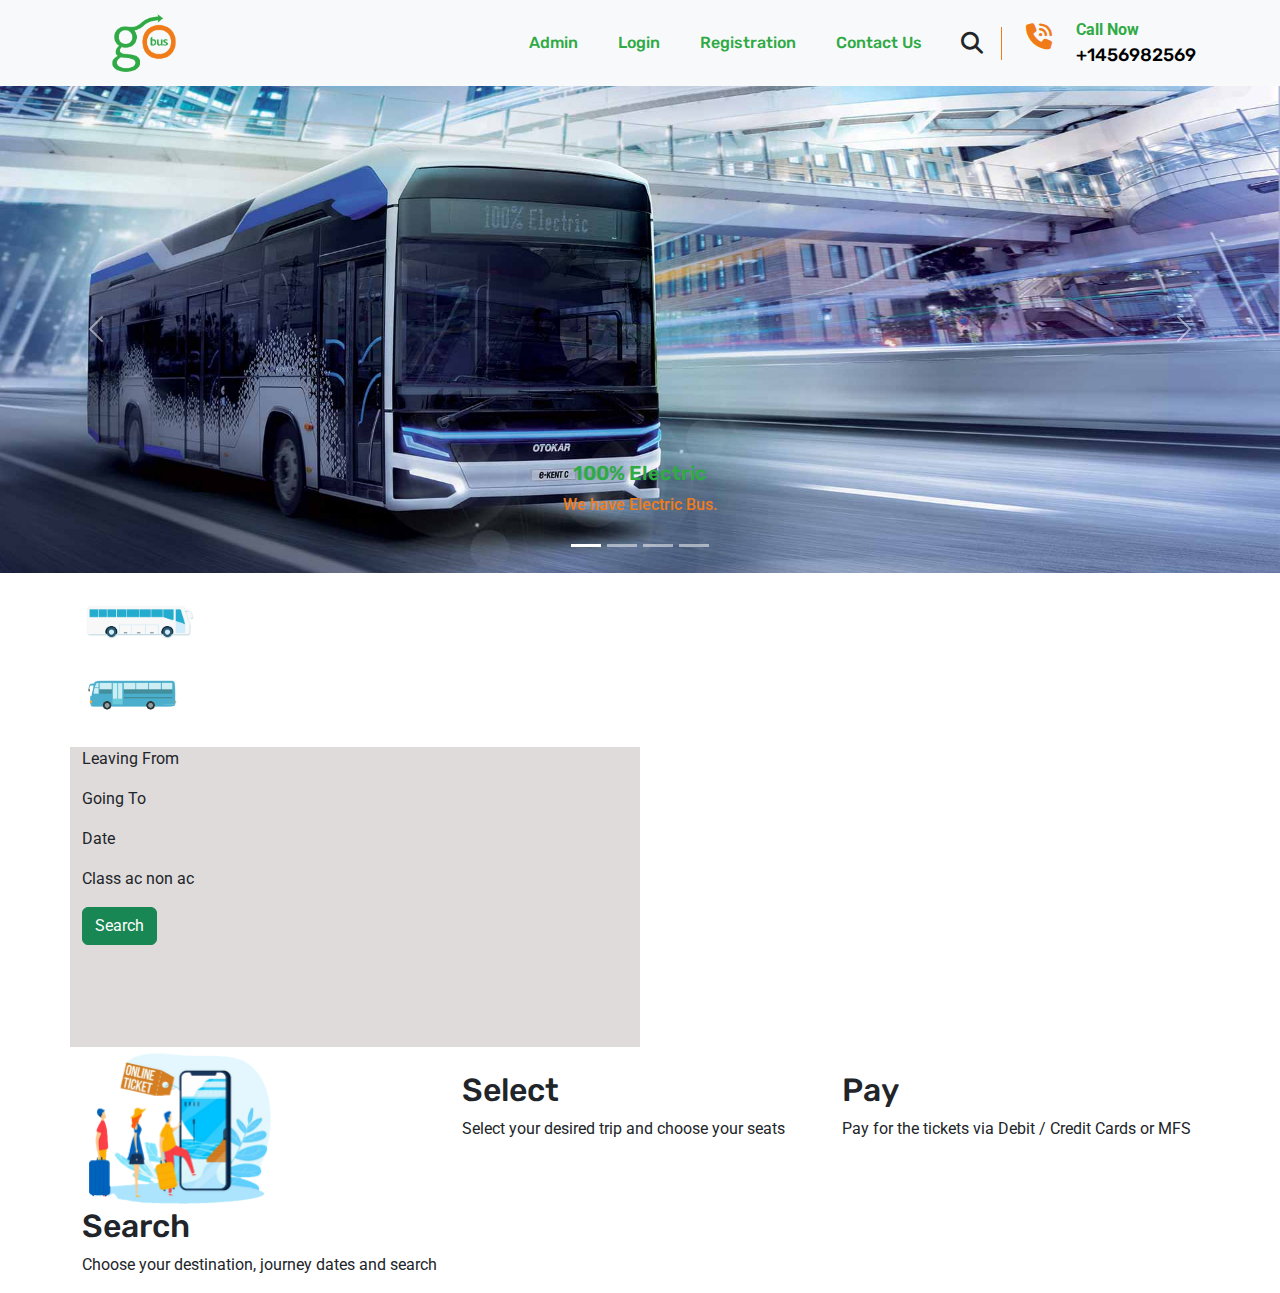
==== index.html @ c451dc59 "added login registration page" ====
<!doctype html>
<html lang="en">

<head>
  <title>GoBusTicket</title>
  <link rel="shortcut icon" href="assets/img/logo/fav.png" type="image/x-icon">
  <!-- Required meta tags -->
  <meta charset="utf-8">
  <meta name="viewport" content="width=device-width, initial-scale=1, shrink-to-fit=no">
  <!-- Fonts -->
  <link rel="preconnect" href="https://fonts.googleapis.com"><link rel="preconnect" href="https://fonts.gstatic.com" crossorigin><link href="https://fonts.googleapis.com/css2?family=Roboto:ital,wght@0,100;0,300;0,400;0,500;0,700;0,900;1,400;1,500;1,700;1,900&family=Rubik:ital,wght@0,300;0,400;0,500;0,600;0,700;0,800;0,900;1,300;1,400;1,500;1,600;1,700;1,800;1,900&display=swap" rel="stylesheet">
  <!-- Cdn -->
  <link rel="stylesheet"href="https://cdnjs.cloudflare.com/ajax/libs/animate.css/4.1.1/animate.min.css"/>
  <link rel="stylesheet" href="https://cdnjs.cloudflare.com/ajax/libs/font-awesome/6.2.1/css/all.min.css">
  <!-- Bootstrap CSS v5.2.1 -->
  <!-- <link href="https://cdn.jsdelivr.net/npm/bootstrap@5.2.1/dist/css/bootstrap.min.css" rel="stylesheet"> -->
    <link rel="stylesheet" href="assets/css/bootstrap.min.css">
    <link rel="stylesheet" href="assets/css/style.css">
</head>

<body>
  <header>
    <!-- place navbar here -->
    <nav class="navbar navbar-expand-sm navbar-light bg-light sticky-top">
          <div class="container">
              <!---------------------------------- logo -------------------------------------->
            <a class="navbar-brand gobuslogo animate__animated animate__backInLeft animate__pulse" href="#">
                <img src="assets/img/logo/gobus.png" alt="">
            </a>
             <!---------------------------- Responsive button -------------------------------->
            <button class="navbar-toggler d-lg-none" type="button" data-bs-toggle="collapse" data-bs-target="#collapsibleNavId" aria-controls="collapsibleNavId"
                aria-expanded="false" aria-label="Toggle navigation">
                <span class="navbar-toggler-icon"></span>
            </button>
                            <!------------------- Menu --------------------->
            <div class="collapse navbar-collapse bg-light" id="collapsibleNavId">

                <ul class="navbar-nav ms-auto our-primary-menu">
                    <li><a href="#">Admin</a></li>
                    <li><a href="login.html">Login</a></li>
                    <li><a href="register.html">Registration</a></li>
                    <li><a href="#">Contact Us</a></li>
                </ul>
                
                <div class="header-info d-flex align-items-center ">
                    <div class="header-search me-3">
                        <span class=""> <i class="fa fa-search animate__animated animate__flash searchicon"> </i></span>
                    </div>
                </div>
                <div class="header-call clearfix">
                    <div class="header-call-icon float-start me-3 h-100">
                        <span> <i class="fas fa-phone-volume animate__animated animate__tada "></i> </span>
                    </div>
                    <div class="header-call-info">
                        <span class="d-block ">Call Now</span>
                        <a class="d-block"href="tel:+1456982569">+1456982569</a>
                    </div>
                </div>
                <div class="header-button"></div>
                
                <!-- <ul class="navbar-nav me-auto mt-2 mt-lg-0">
                    <li class="nav-item">
                        <a class="nav-link active" href="#" aria-current="page">Home <span class="visually-hidden">(current)</span></a>
                    </li>
                    <li class="nav-item">
                        <a class="nav-link" href="#">Link</a>
                    </li>
                    <li class="nav-item dropdown">
                        <a class="nav-link dropdown-toggle" href="#" id="dropdownId" data-bs-toggle="dropdown" aria-haspopup="true" aria-expanded="false">Dropdown</a>
                        <div class="dropdown-menu" aria-labelledby="dropdownId">
                            <a class="dropdown-item" href="#">Action 1</a>
                            <a class="dropdown-item" href="#">Action 2</a>
                        </div>
                    </li>
                </ul> -->
                <!-- <form class="d-flex my-2 my-lg-0">
                    <input class="form-control me-sm-2" type="text" placeholder="Search">
                    <button class="btn btn-outline-success my-2 my-sm-0" type="submit">Search</button>
                </form> -->

            </div>

      </div>
    </nav>
    
    <!------------------------------------------------------------------------------------------->
  </header>
  <!---------------------------                                   ------------------------------>
  <!---------------------------                                   ------------------------------->
  <!------------------------------------------------------------------------------------------->
  <main class="mb-4">
    <div id="carouselExampleCaptions" class="carousel slide bus-carosel" data-bs-ride="false">
        <div class="carousel-indicators">
          <button type="button" data-bs-target="#carouselExampleCaptions" data-bs-slide-to="0" class="active" aria-current="true" aria-label="Slide 1"></button>
          <button type="button" data-bs-target="#carouselExampleCaptions" data-bs-slide-to="1" aria-label="Slide 2"></button>
          <button type="button" data-bs-target="#carouselExampleCaptions" data-bs-slide-to="2" aria-label="Slide 3"></button>
          <button type="button" data-bs-target="#carouselExampleCaptions" data-bs-slide-to="3" aria-label="Slide 4"></button>
        </div>

        <div class="carousel-inner ">
          <div class="carousel-item active ">
            <img src="assets/img/Bus/bus4.jpg" class="d-block w-100" alt="...">
            <div class="carousel-caption d-none d-md-block">
              <h5 class="g ">100% Electric</h5>
              <p class="o ">We have Electric Bus.</p>
            </div>
          </div>

          <div class="carousel-item">
            <img src="assets/img/Bus/bus001.jpg" class="d-block w-100" alt="...">
            <div class="carousel-caption d-none d-md-block">
              <h5 class="searchicon">Top Class</h5>
              <p class="searchicon">Best In The City.</p>
            </div>

          </div>

          <div class="carousel-item">
            <img src="assets/img/Bus/bus1.jpg" class="d-block w-100" alt="...">
            <div class="carousel-caption d-none d-md-block">
              <h5 class="searchicon">Ac Bus</h5>
              <p class="searchicon">Great For Summer.</p>
            </div>

          </div>
          <div class="carousel-item">
            <img src="assets/img/Bus/bus3.jpg" class="d-block w-100" alt="...">
            <div class="carousel-caption d-none d-md-block">
              <h5 class="searchicon">Super Fast</h5>
              <p class="searchicon">For Fast Travel.</p>
            </div>

          </div>

        </div>
        <button class="carousel-control-prev" type="button" data-bs-target="#carouselExampleCaptions" data-bs-slide="prev">
          <span class="carousel-control-prev-icon" aria-hidden="true"></span>
          <span class="visually-hidden">Previous</span>
        </button>
        <button class="carousel-control-next" type="button" data-bs-target="#carouselExampleCaptions" data-bs-slide="next">
          <span class="carousel-control-next-icon" aria-hidden="true"></span>
          <span class="visually-hidden">Next</span>
        </button>
      </div>
  </main>

<!---------------------------------        Animjation        ------------------------------------------>
<!---------------------------------        Animjation        ------------------------------------------>
<!---------------------------------        Animjation        ------------------------------------------>
<div class="container">
    <div class="row">
        <div class="png-bus-right">
            <img src="assets/img/animation_bus/bus.png" alt="">
         </div>
        <div class="png-bus-left">
            <img src="assets/img/animation_bus/bus1.png" alt="">
        </div>
    </div>
</div>
<!------------------------------------     jarney search                 ----------------------------->
<!------------------------------------     jarney search                 ----------------------------->
<article>
    <div class="container">
        <div class="row">
            <div class="col-lg-6 ticket-start-end">
                <p>Leaving From</p>
                <p>Going To</p>
                <p>Date</p>
                <p>Class ac non ac</p>
                <button class="btn btn-success">Search</button>
            </div>
            <div class="col-lg-6 Weather"></div>
        </div>
    </div>
</article>
<!------------------------------------       search and payment               ----------------------------->
<!------------------------------------       search and payment               ----------------------------->
<article>
    <div class="container">
        <div class="row">
            <div class="col-lg-4 select-ticket-plan">
                <img src="assets\img\3col_section\33.png" alt="">
                <h2>Search</h2>
                <p>Choose your destination, journey dates and search</p>
            </div>
            
            <div class="col-lg-4">
                <img src="https://d19qjkjk65tfln.cloudfront.net/v2/assets/img/home/select.svg" alt="">
                <h2>Select</h2>
                <p>Select your desired trip and choose your seats
                </p>
            </div>
            
            <div class="col-lg-4">
                <img src="https://d19qjkjk65tfln.cloudfront.net/v2/assets/img/home/pay.svg" alt="">
                <h2>Pay</h2>
                <p>Pay for the tickets via Debit / Credit Cards or MFS</p>
            </div>
            
        </div>
    </div>
</article>

  <footer>
    <!-- place footer here -->
  </footer>




  <!-- Bootstrap JavaScript Libraries -->
  <script src="https://cdn.jsdelivr.net/npm/@popperjs/core@2.11.6/dist/umd/popper.min.js">
  </script>

  <!-- <script src="https://cdn.jsdelivr.net/npm/bootstrap@5.2.1/dist/js/bootstrap.min.js">
  </script> -->
  <script src="assets/js/bootstrap.bundle.min.js"></script>
</body>

</html>
---- assets/css/style.css ----
body,p,span{
    font-family: 'Roboto', sans-serif;

}
h1,h2,h3,h4,h5,h6,a{
    font-family: 'Rubik', sans-serif;
}
.g{
    color: #2FAA45;
    font-weight: 600;
}
.o{
    color: #F07C19 !important;
    font-weight: 500;
}
/* Header Logo Size  */
.gobuslogo img{
    height: 60px;
    /* height: 60px; */
    width: auto;
}
.animate__pulse {
  display: inline-block;
  margin: 0 0.5rem;

  animation: swing infinite; /* referring directly to the animation's @keyframe declaration */
  animation-duration: 5.3s; /* don't forget to set a duration! */
}
.searchicon{
    animation: colorchange 20s infinite;
}
@keyframes colorchange {
    0% {
      color: #2FAA45;
    }
    25% {
      color: #F07C19;
    }
    50% {
      color: #2FAA45;
    }
    75% {
      color: #F07C19;
    }
    100% {
      color: #2FAA45;
    }
  }

/* begin css */

/* Menu */
ul.our-primary-menu {}
ul.our-primary-menu li{}
ul.our-primary-menu li a{
    text-decoration: none;
    display: inline-block;
    padding: 10px 20px;
    color: #2FAA45;
    /* color: #F07C19; */
    font-weight: 500;
}
ul.our-primary-menu li a:hover{
    color: #F07C19;
    transition: .3s;
}

.header-info{}
.header-search{
    font-size: 22px;
    text-align: center;
    width: 60px;
    border-right: 1px solid #F07C19;
}
.header-call{
    width: 180px;
}
.header-call-icon{
    font-size: 26px;
    color: #F07C19;
}
.header-call-icon:hover{
    color: #2FAA45;
    transition: .3s;
}
.header-call-info{
    color: #2FAA45;
    font-weight: 700;
}
.header-call-info a{
    color: black;
    font-weight: 500;
    text-decoration: none;
    font-size: 18px;
}
/* _______________________________ */
.animate__tada {
    display: inline-block;
    margin: 0 0.5rem;
  
    animation: tada infinite; /* referring directly to the animation's @keyframe declaration */
    animation-duration: 1.3s; /* don't forget to set a duration! */
  }

  /* -------------------------------------               bus Carosel slider                               --------------------------------------------- */
  /* -------------------------------------               bus Carosel slider                               --------------------------------------------- */

  
  /* -------------------------------------                 animation too                             --------------------------------------------- */
  /* -------------------------------------                  bus animation                           --------------------------------------------- */
.png-bus-right img{
    height: 50px;
  }
.png-bus-left img{
    height: 100px;
  }
  .bus-carosel img{
    /* height: 90vh; */
    /* height: 545px; */
  }

  /* -----------------------------------------                         ------------------------------------- */
  /* -----------------------------------------     ticket from - too      ------------------------------------- */
  /* -----------------------------------------                         ------------------------------------- */
  .ticket-start-end{
    background: rgb(223, 219, 219);
    height: 300px;
  }
  .select-ticket-plan img{
    height: 160px;
  }
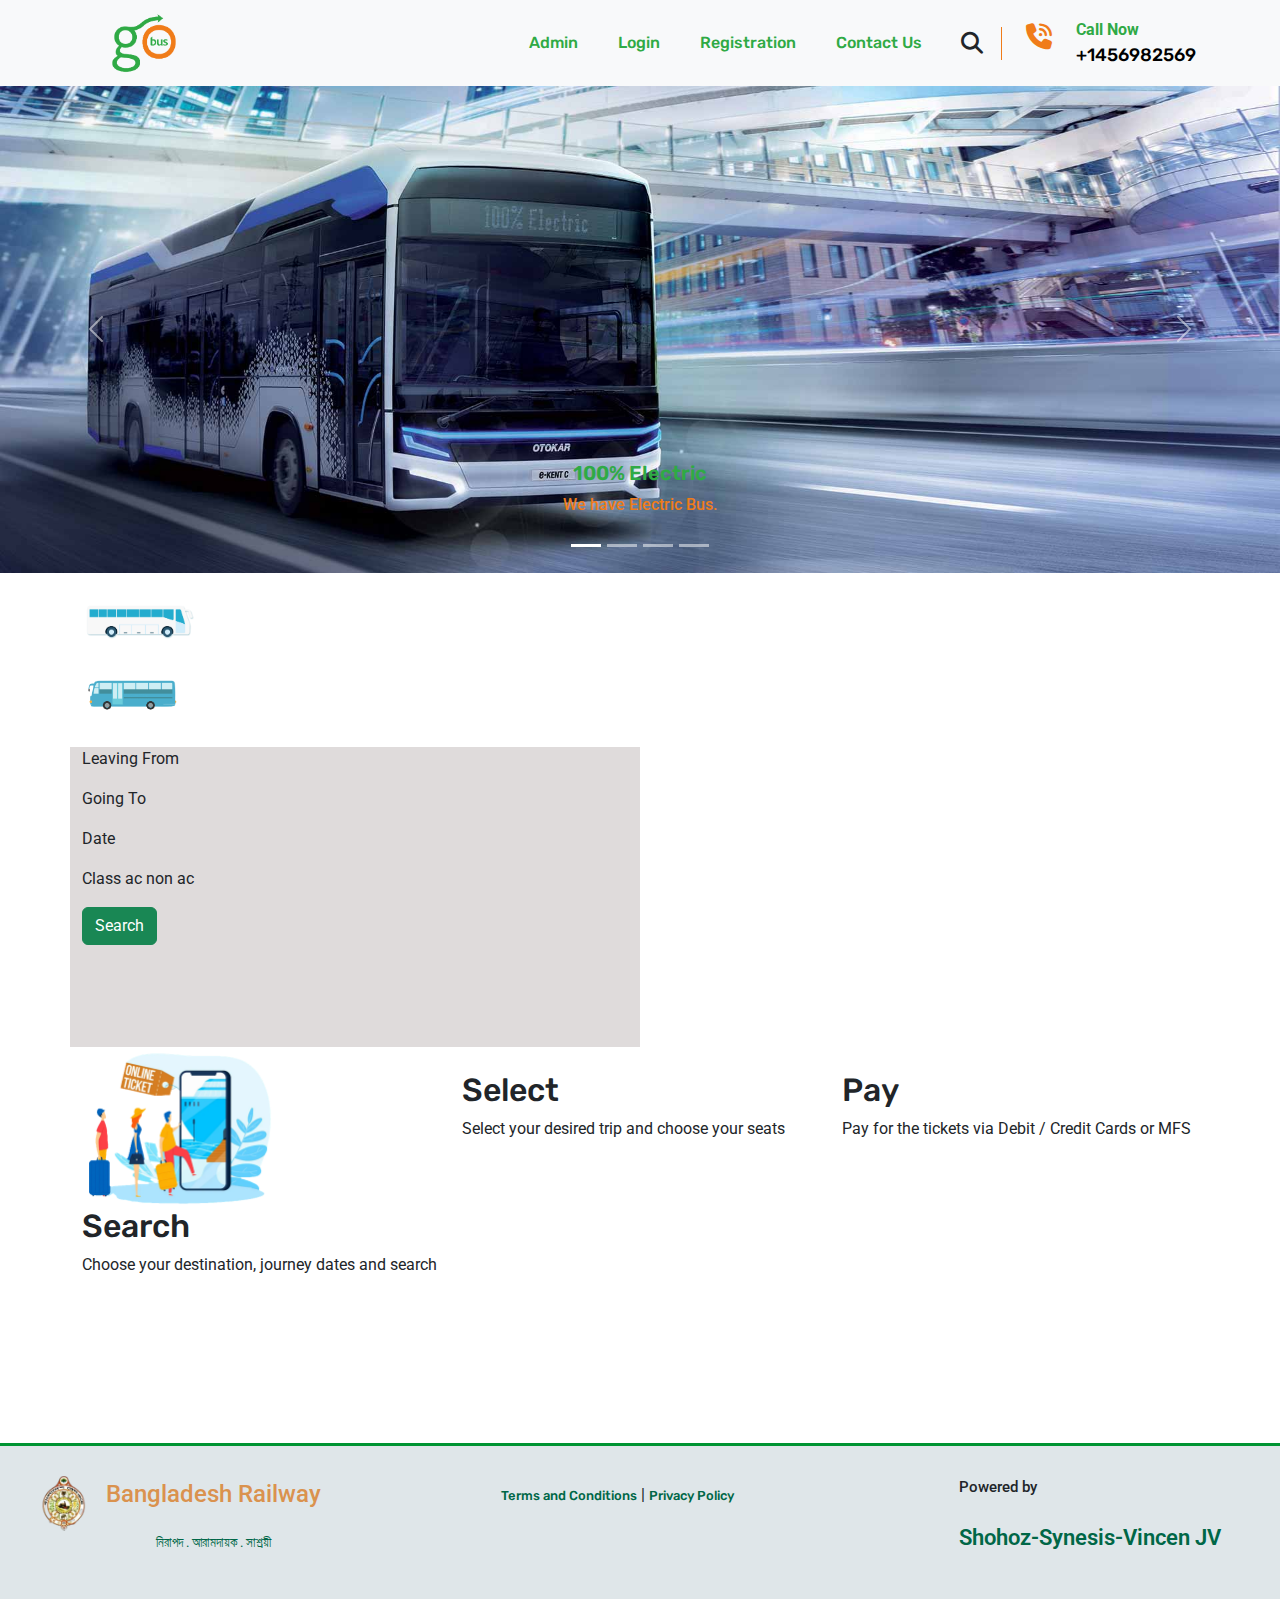
==== commit c8fccf9e: "added footer with meating" ====
--- a/index.html
+++ b/index.html
@@ -39,7 +39,7 @@
                     <li><a href="#">Admin</a></li>
                     <li><a href="login.html">Login</a></li>
                     <li><a href="register.html">Registration</a></li>
-                    <li><a href="#">Contact Us</a></li>
+                    <li><a href="Contact.html">Contact Us</a></li>
                 </ul>
                 
                 <div class="header-info d-flex align-items-center ">
@@ -201,11 +201,49 @@
     </div>
 </article>
 
+
+
+
+<!-- Footer -->
+<!-- Footer -->
+<!-- Footer -->
   <footer>
     <!-- place footer here -->
+<!-- <div class="container">
+  <div class="row">
+    <div class="col-lg-4"></div>
+    <div class="col-lg-4"></div>
+    <div class="col-lg-4"></div>
+  </div>
+</div> -->
   </footer>
 
-
+  <div class="footer-section">
+    <div class="mid-content">
+        <div class="footer-all clear">
+            <div class="rail-logo-text left">
+                <img src="./pictuer/Bangladesh-railway.png" alt="">
+            </div>
+            <div class="text left">
+                <p class="railway-text">Bangladesh Railway</p>
+                <p class="bangla-text">নিরাপদ . আরামদায়ক . সাশ্রয়ী</p>
+            </div>
+
+            <div class="rall-footer-url t-center left">
+                <a href="#">Terms and Conditions</a>
+                | 
+                <a href="#">Privacy Policy</a>
+            </div>
+
+            <div class="power-by left">
+                <p>Powered by</p>
+                <div class="powered-company">
+                    Shohoz-Synesis-Vincen JV
+                  </div>
+            </div>
+        </div>
+    </div>
+</div>
 
 
   <!-- Bootstrap JavaScript Libraries -->
--- a/assets/css/style.css
+++ b/assets/css/style.css
@@ -13,6 +13,45 @@
     color: #F07C19 !important;
     font-weight: 500;
 }
+
+/*  */
+/* contact footer */
+/* contact footer */
+
+.mid-content{
+  max-width: 1200px;
+  margin: auto;
+}
+    .clear::after{
+  content: "";
+  display: block;
+  clear: both;
+}
+img{
+  max-width: 100%;
+}
+.t-center{
+  text-align: center;
+}
+.t-left{
+  text-align: left;
+}
+.t-right{
+  text-align: right;
+}
+    .left{
+  float: left;
+}
+.right{
+  float: right;
+}
+
+
+/*  */
+
+/* Header Logo Size  */
+/* Header Logo Size  */
+/* Header Logo Size  */
 /* Header Logo Size  */
 .gobuslogo img{
     height: 60px;
@@ -128,4 +167,62 @@
   }
   .select-ticket-plan img{
     height: 160px;
-  }+  }
+
+
+
+  /*                                      Footer                                   */
+  /*                                      Footer                                   */
+  /*                                      Footer                                   */
+  /* footer-section */
+.footer-section{
+  border-top: 3px solid #009432;
+  margin-top: 150px;
+  background-color: #dfe6e9;
+}
+.footer-all{
+  padding: 30px 0;
+}
+.rail-logo-text{
+  margin-right: 20px;
+}
+.rail-logo-text img{
+  width: 46px;
+}
+.text .railway-text{
+  font-size: 24px;
+  color: #DA924E;
+  font-weight: 500;
+  padding-bottom: 5px;
+}
+.text .bangla-text{
+  color: #006747;
+  font-size: 13px;
+  text-align: center;
+}
+.text.left {
+  margin-right: 180px;
+}
+
+.rall-footer-url{
+  margin-right: 225px;
+  padding-top: 7px;
+}
+.rall-footer-url a{
+  font-size: 13px;
+  color: #006747;
+  text-decoration: none;
+  font-weight: 500;
+}
+
+.power-by{}
+.power-by p{
+  font-size: 15px;
+  font-weight: 500;
+}
+.powered-company{
+  font-size: 22px;
+  font-weight: 600;
+  color: #006747;
+  padding-top: 6px;
+}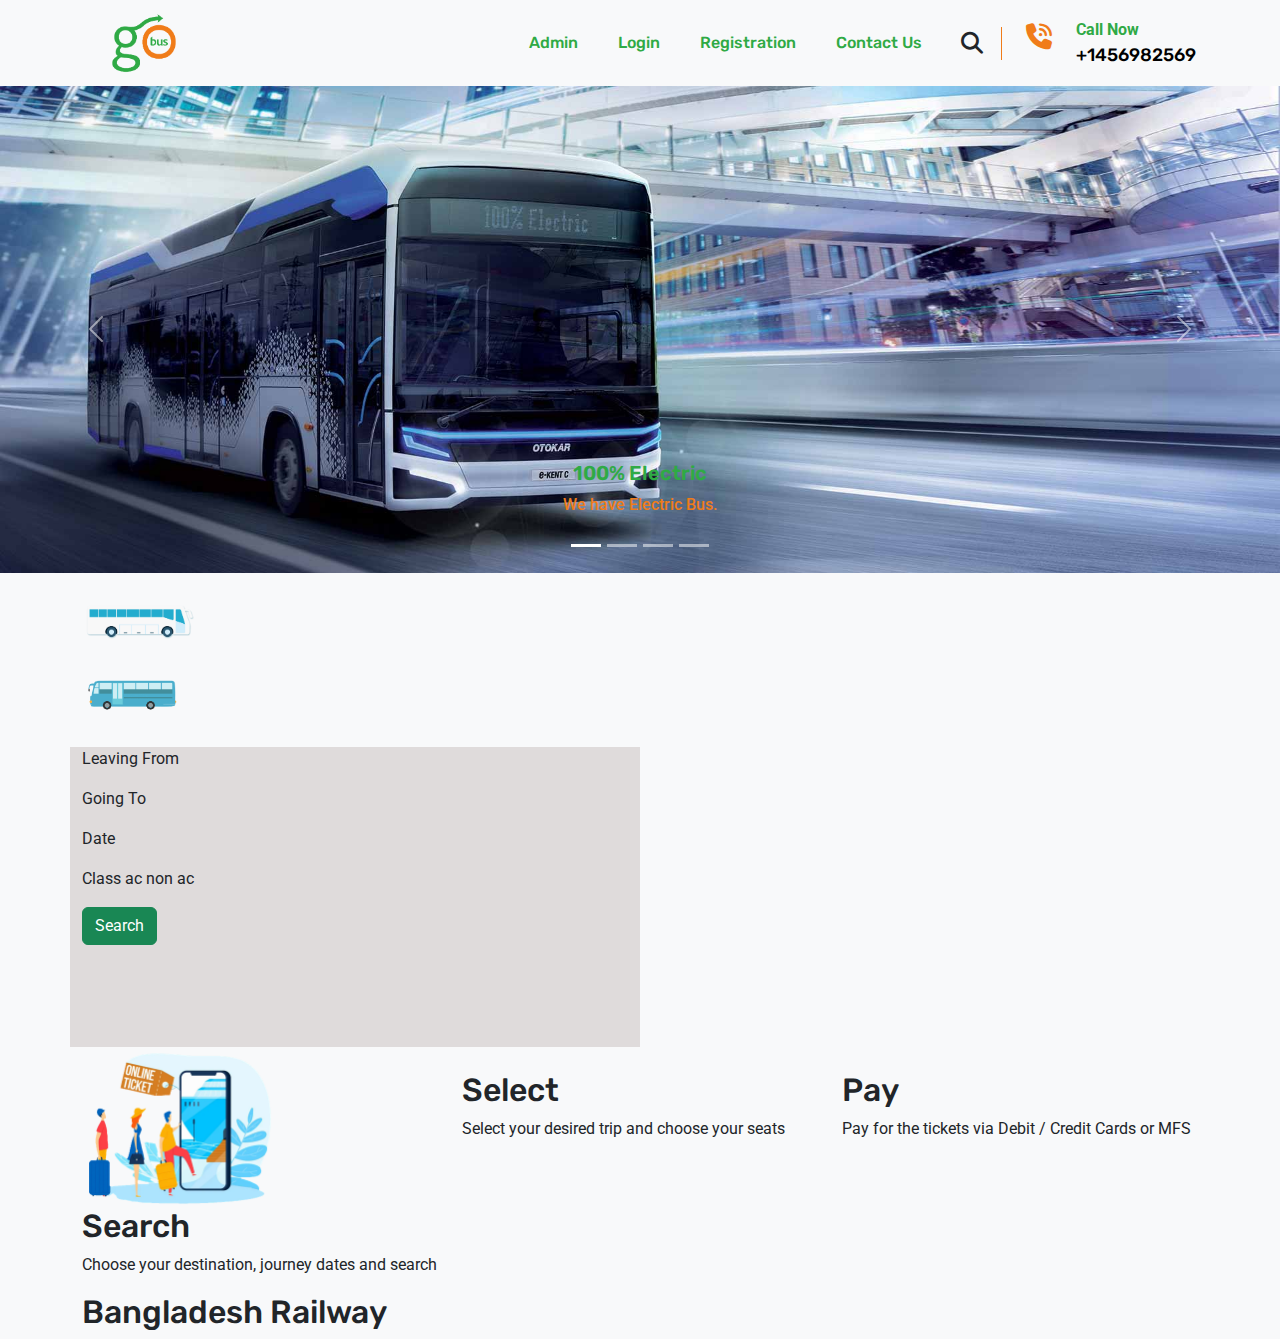
==== commit 7711fc68: "set all" ====
--- a/index.html
+++ b/index.html
@@ -18,7 +18,7 @@
     <link rel="stylesheet" href="assets/css/style.css">
 </head>
 
-<body>
+<body class="bg-light">
   <header>
     <!-- place navbar here -->
     <nav class="navbar navbar-expand-sm navbar-light bg-light sticky-top">
@@ -209,41 +209,22 @@
 <!-- Footer -->
   <footer>
     <!-- place footer here -->
-<!-- <div class="container">
+<div class="container ">
   <div class="row">
+    <div class="col-lg-4">
+      <div class="footer-icon"></div>
+      <div class="footer-text-left">
+        <h2>Bangladesh Railway</h2>
+      </div>
+    </div>
+
     <div class="col-lg-4"></div>
-    <div class="col-lg-4"></div>
+
     <div class="col-lg-4"></div>
   </div>
-</div> -->
+</div>
   </footer>
 
-  <div class="footer-section">
-    <div class="mid-content">
-        <div class="footer-all clear">
-            <div class="rail-logo-text left">
-                <img src="./pictuer/Bangladesh-railway.png" alt="">
-            </div>
-            <div class="text left">
-                <p class="railway-text">Bangladesh Railway</p>
-                <p class="bangla-text">নিরাপদ . আরামদায়ক . সাশ্রয়ী</p>
-            </div>
-
-            <div class="rall-footer-url t-center left">
-                <a href="#">Terms and Conditions</a>
-                | 
-                <a href="#">Privacy Policy</a>
-            </div>
-
-            <div class="power-by left">
-                <p>Powered by</p>
-                <div class="powered-company">
-                    Shohoz-Synesis-Vincen JV
-                  </div>
-            </div>
-        </div>
-    </div>
-</div>
 
 
   <!-- Bootstrap JavaScript Libraries -->
--- a/assets/css/style.css
+++ b/assets/css/style.css
@@ -18,33 +18,6 @@
 /* contact footer */
 /* contact footer */
 
-.mid-content{
-  max-width: 1200px;
-  margin: auto;
-}
-    .clear::after{
-  content: "";
-  display: block;
-  clear: both;
-}
-img{
-  max-width: 100%;
-}
-.t-center{
-  text-align: center;
-}
-.t-left{
-  text-align: left;
-}
-.t-right{
-  text-align: right;
-}
-    .left{
-  float: left;
-}
-.right{
-  float: right;
-}
 
 
 /*  */
@@ -175,54 +148,3 @@
   /*                                      Footer                                   */
   /*                                      Footer                                   */
   /* footer-section */
-.footer-section{
-  border-top: 3px solid #009432;
-  margin-top: 150px;
-  background-color: #dfe6e9;
-}
-.footer-all{
-  padding: 30px 0;
-}
-.rail-logo-text{
-  margin-right: 20px;
-}
-.rail-logo-text img{
-  width: 46px;
-}
-.text .railway-text{
-  font-size: 24px;
-  color: #DA924E;
-  font-weight: 500;
-  padding-bottom: 5px;
-}
-.text .bangla-text{
-  color: #006747;
-  font-size: 13px;
-  text-align: center;
-}
-.text.left {
-  margin-right: 180px;
-}
-
-.rall-footer-url{
-  margin-right: 225px;
-  padding-top: 7px;
-}
-.rall-footer-url a{
-  font-size: 13px;
-  color: #006747;
-  text-decoration: none;
-  font-weight: 500;
-}
-
-.power-by{}
-.power-by p{
-  font-size: 15px;
-  font-weight: 500;
-}
-.powered-company{
-  font-size: 22px;
-  font-weight: 600;
-  color: #006747;
-  padding-top: 6px;
-}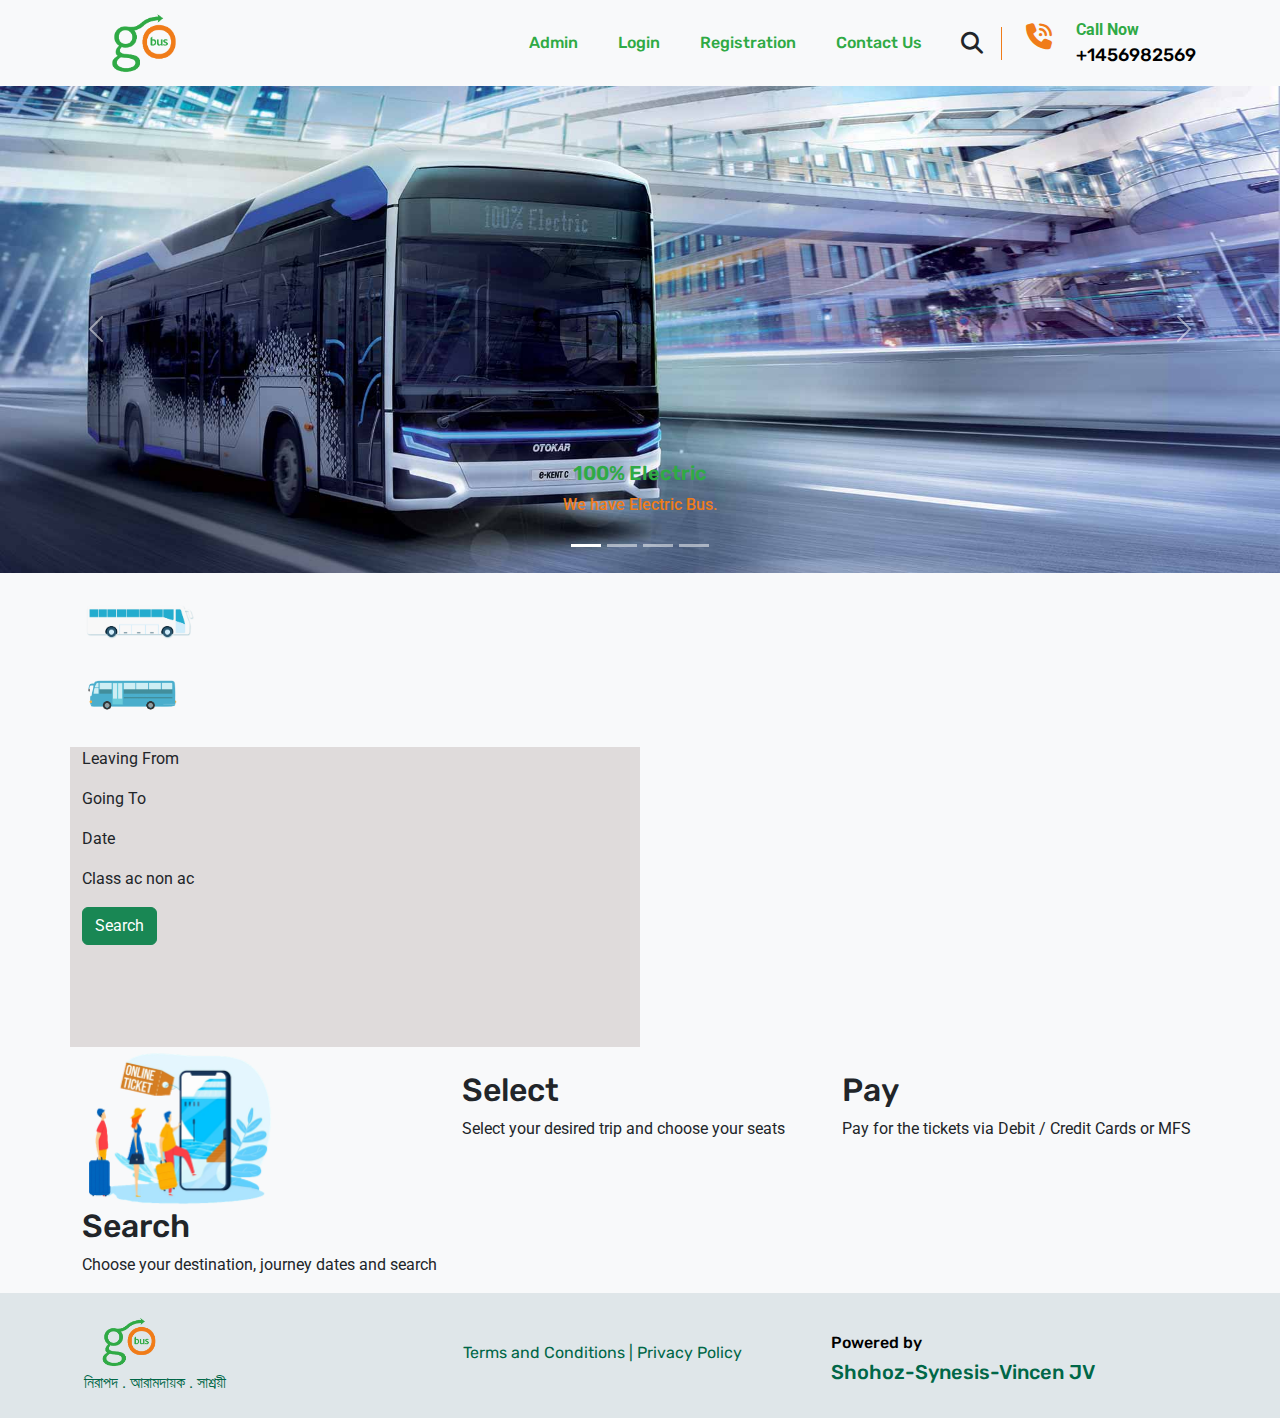
==== commit 069a3f41: "footer ongoing" ====
--- a/index.html
+++ b/index.html
@@ -209,18 +209,24 @@
 <!-- Footer -->
   <footer>
     <!-- place footer here -->
-<div class="container ">
+<div class="container-fluid footer-div ">
   <div class="row">
-    <div class="col-lg-4">
-      <div class="footer-icon"></div>
-      <div class="footer-text-left">
-        <h2>Bangladesh Railway</h2>
-      </div>
-    </div>
-
-    <div class="col-lg-4"></div>
-
-    <div class="col-lg-4"></div>
+    <div class="col-lg-4 ms-4">
+      <div class="footer-icon ms-5 mt-4">
+        <img src="assets/img/logo/gobus.png" alt="">
+        <p class="mt-1">নিরাপদ . আরামদায়ক . সাশ্রয়ী</p>
+        </div>
+    </div>
+
+    <div class="col-lg-3 footer-mid mt-5">
+      <a href="#">Terms and Conditions |</a>
+      <a href="#">Privacy Policy</a>
+    </div>
+
+    <div class="col-lg-4 footer-right ms-5 mt-3">
+      <h5 class="mt-4 ">Powered by</h5>
+      <h2>Shohoz-Synesis-Vincen JV</h2>
+    </div>
   </div>
 </div>
   </footer>
--- a/assets/css/style.css
+++ b/assets/css/style.css
@@ -148,3 +148,29 @@
   /*                                      Footer                                   */
   /*                                      Footer                                   */
   /* footer-section */
+  .footer-div{
+    height: 125px;
+    background-color: #dfe6e9;
+  }
+
+
+  .footer-icon img{
+    height: 50px;
+    display: flex;
+    
+}
+.footer-icon p{
+  color: #006747;
+}
+.footer-mid a{
+  text-decoration: none;
+  color: #006747;
+}
+.footer-right h5{
+  color: black;
+  font-size: 16px;
+}
+.footer-right h2{
+  color: #006747;
+  font-size: 20px;
+}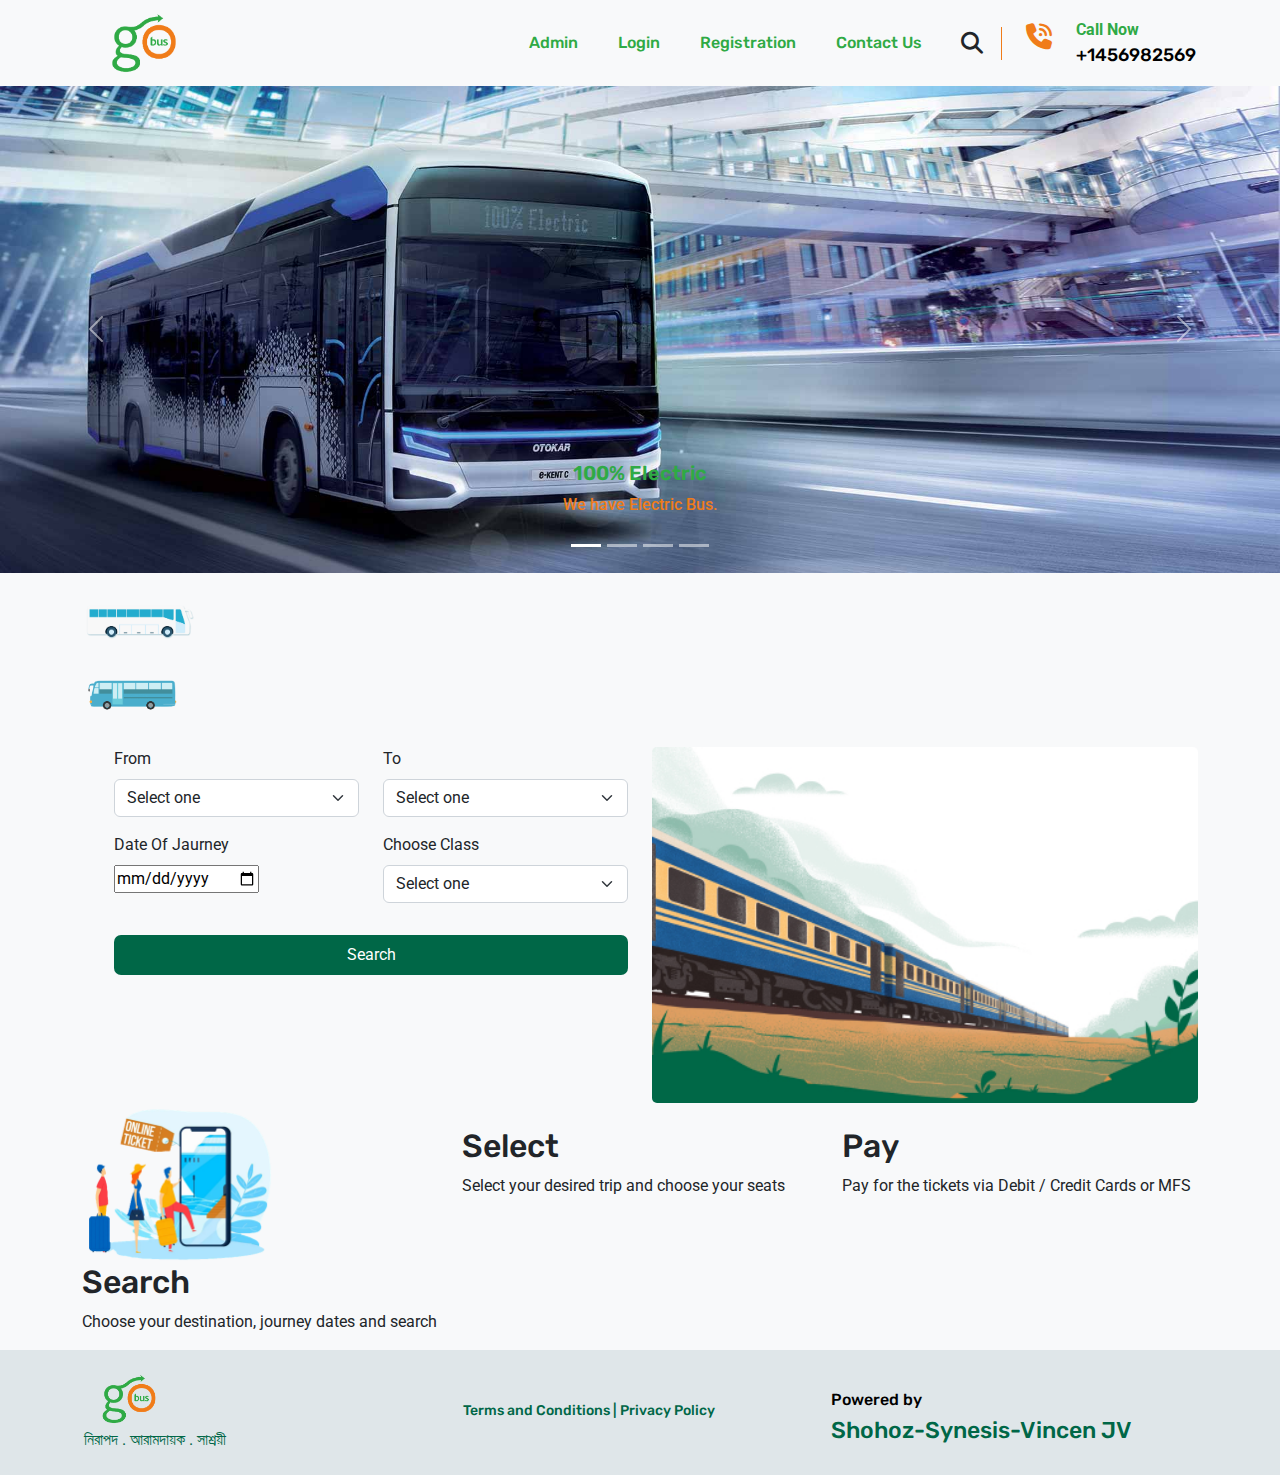
==== commit e58f6f7f: "added form to date" ====
--- a/index.html
+++ b/index.html
@@ -157,19 +157,75 @@
         </div>
     </div>
 </div>
-<!------------------------------------     jarney search                 ----------------------------->
-<!------------------------------------     jarney search                 ----------------------------->
+<!------------------------------------     jaurney search                 ----------------------------->
+<!------------------------------------     jaurney search                 ----------------------------->
 <article>
     <div class="container">
         <div class="row">
-            <div class="col-lg-6 ticket-start-end">
-                <p>Leaving From</p>
-                <p>Going To</p>
-                <p>Date</p>
-                <p>Class ac non ac</p>
-                <button class="btn btn-success">Search</button>
-            </div>
-            <div class="col-lg-6 Weather"></div>
+            <div class="col-md-6 ticket-start-end">
+                <ul class="search-bus">
+
+                  <div class="row">
+
+                    <div class="col-md-6">
+                      <div class="from-group">
+                        <div class="mb-3">
+                          <label for="" class="form-label">From</label>
+                          <select class="form-select " name="" id="">
+                            <option selected>Select one</option>
+                            <option value="">New Delhi</option>
+                            <option value="">Istanbul</option>
+                            <option value="">Jakarta</option>
+                          </select>
+                        </div>
+                      </div>
+                    </div>
+
+                    <div class="col-md-6">
+                      <div class="mb-3">
+                        <label for="" class="form-label">To</label>
+                        <select class="form-select " name="" id="">
+                          <option selected>Select one</option>
+                          <option value="">New Delhi</option>
+                          <option value="">Istanbul</option>
+                          <option value="">Jakarta</option>
+                        </select>
+                      </div>
+                    </div>
+                  </div>
+
+                  <div class="row">
+                    <div class="col-md-3 journey-date">
+                      <label for="" class="form-label">Date Of Jaurney</label>
+                      <input type="date" placeholder="">
+                    </div>
+
+                    <div class="col-md-6">
+                      <div class="mb-3">
+                        <label for="" class="form-label">Choose Class</label>
+                        <select class="form-select " name="" id="">
+                          <option selected>Select one</option>
+                          <option value="">Ac</option>
+                          <option value="">Non-Ac</option>
+                          <option value="">চেয়ার কোচ</option>
+                        </select>
+                      </div>
+                    </div>
+                    
+                  </div>
+
+                  <div class="row">
+                    <div class="col-md-12">
+                      <div>
+                        <button class="journey-search-btn p-2 mt-3">Search</button>
+                      </div>
+                    </div>
+                  </div>
+                </ul>
+            </div>
+            <div class="col-lg-6 Weather">
+              <img src="assets/img/1.jpg" alt="">
+            </div>
         </div>
     </div>
 </article>
--- a/assets/css/style.css
+++ b/assets/css/style.css
@@ -135,14 +135,32 @@
   /* -----------------------------------------     ticket from - too      ------------------------------------- */
   /* -----------------------------------------                         ------------------------------------- */
   .ticket-start-end{
-    background: rgb(223, 219, 219);
+    
     height: 300px;
   }
   .select-ticket-plan img{
     height: 160px;
   }
 
+  /* <!------------------------------------     jaurney search                 ----------------------------->
+  <!------------------------------------     jaurney search                 -----------------------------> */
+  .search-bus{
 
+  }
+.journey-date{
+  width: 50%;
+}
+.journey-search-btn{
+  width: 100%;
+  background: #006747;
+  color: white;
+  border: transparent;
+  border-radius: 7px;
+}
+  .Weather img{
+    width: 100%;
+    border-radius: 5px;
+  }
 
   /*                                      Footer                                   */
   /*                                      Footer                                   */
@@ -165,6 +183,8 @@
 .footer-mid a{
   text-decoration: none;
   color: #006747;
+  font-size: 14px;
+  font-weight: 500;
 }
 .footer-right h5{
   color: black;
@@ -172,5 +192,5 @@
 }
 .footer-right h2{
   color: #006747;
-  font-size: 20px;
+  font-size: 23px;
 }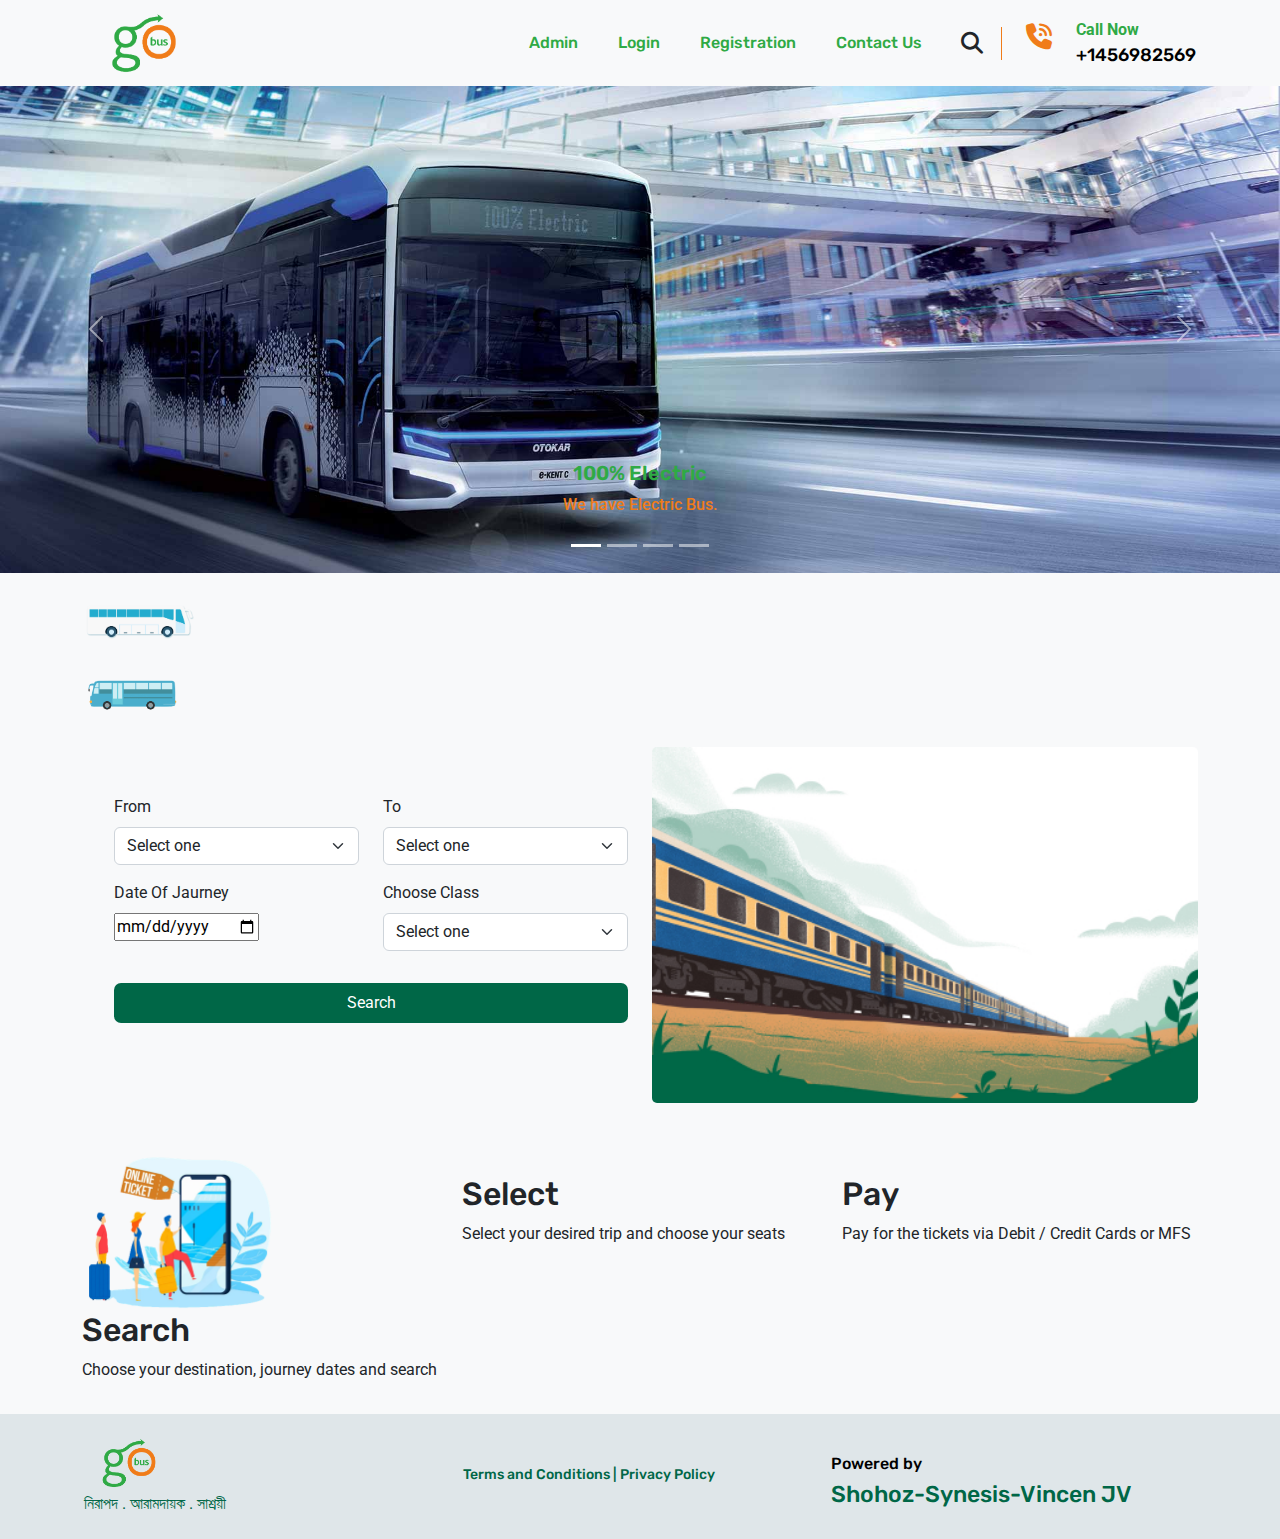
==== commit 9477c06d: "finilize" ====
--- a/index.html
+++ b/index.html
@@ -162,7 +162,7 @@
 <article>
     <div class="container">
         <div class="row">
-            <div class="col-md-6 ticket-start-end">
+            <div class="col-md-6 ticket-start-end mt-5">
                 <ul class="search-bus">
 
                   <div class="row">
@@ -232,7 +232,7 @@
 <!------------------------------------       search and payment               ----------------------------->
 <!------------------------------------       search and payment               ----------------------------->
 <article>
-    <div class="container">
+    <div class="container mt-5 mb-3">
         <div class="row">
             <div class="col-lg-4 select-ticket-plan">
                 <img src="assets\img\3col_section\33.png" alt="">
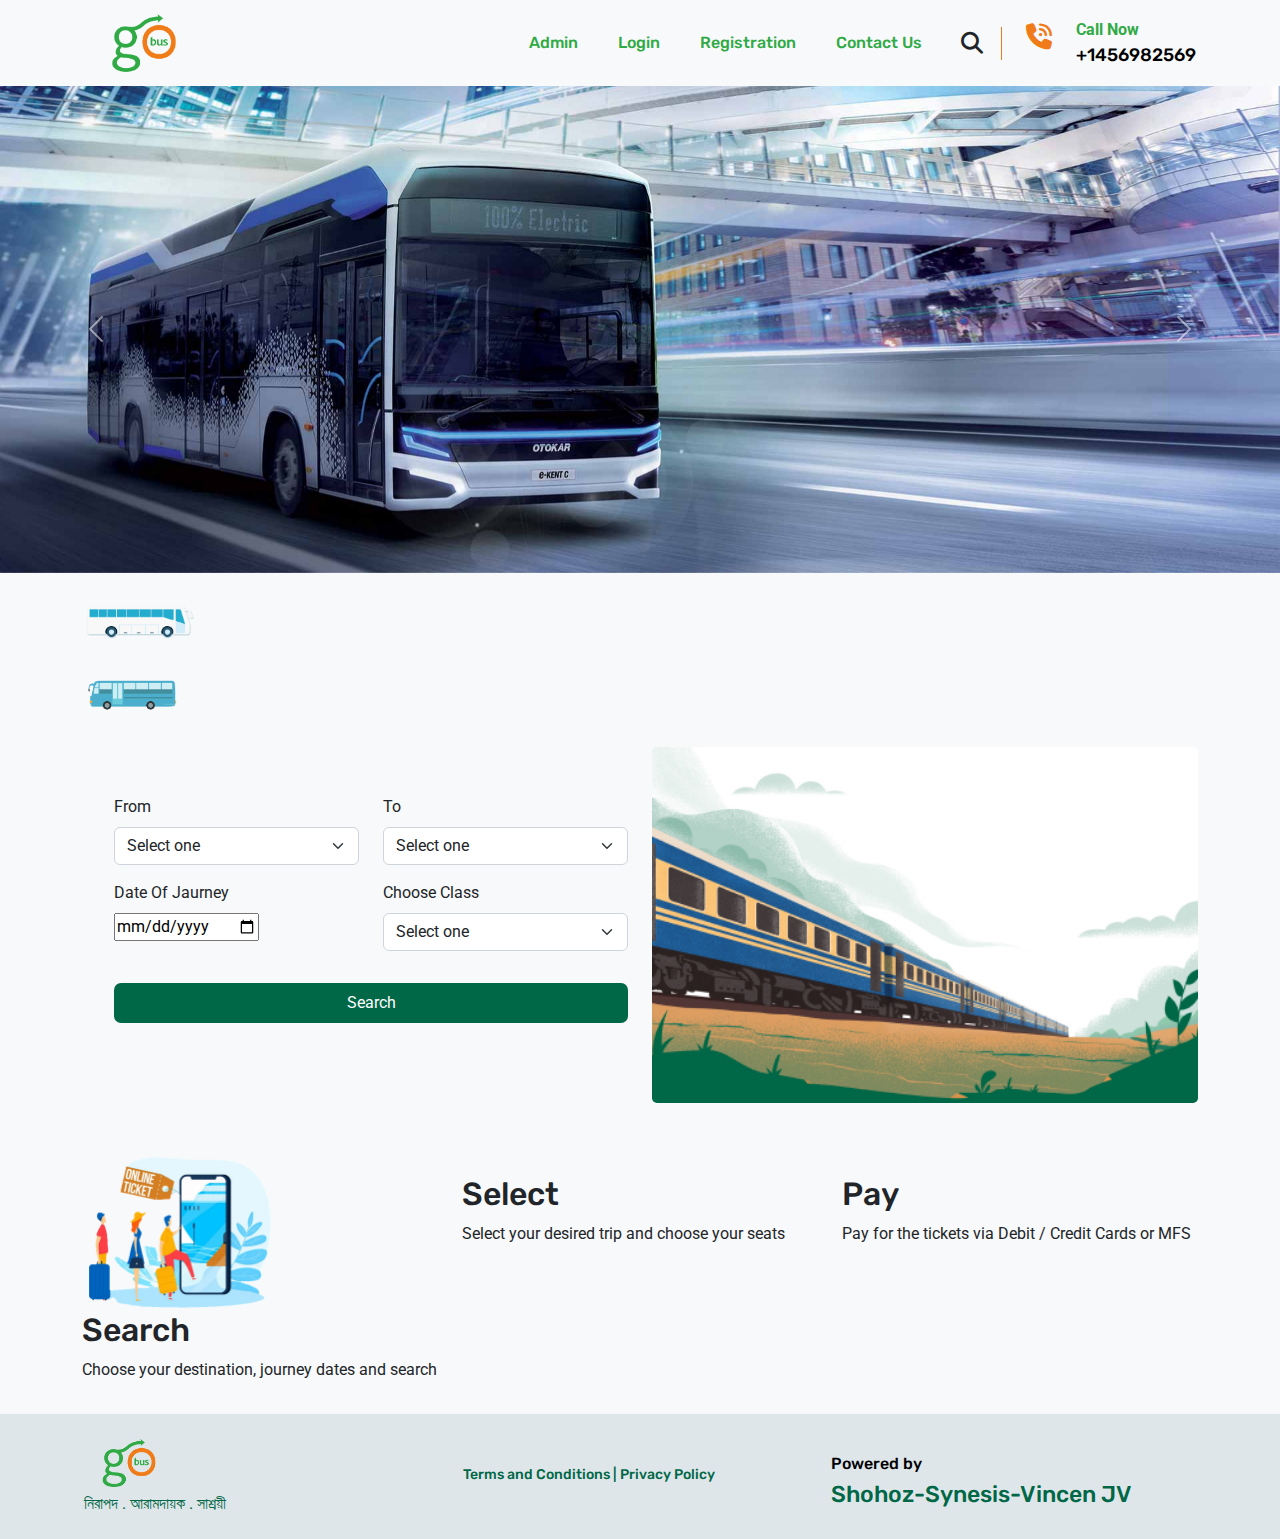
==== commit 851a65a9: "curosel updated" ====
--- a/index.html
+++ b/index.html
@@ -89,59 +89,30 @@
   <!---------------------------                                   ------------------------------->
   <!------------------------------------------------------------------------------------------->
   <main class="mb-4">
-    <div id="carouselExampleCaptions" class="carousel slide bus-carosel" data-bs-ride="false">
-        <div class="carousel-indicators">
-          <button type="button" data-bs-target="#carouselExampleCaptions" data-bs-slide-to="0" class="active" aria-current="true" aria-label="Slide 1"></button>
-          <button type="button" data-bs-target="#carouselExampleCaptions" data-bs-slide-to="1" aria-label="Slide 2"></button>
-          <button type="button" data-bs-target="#carouselExampleCaptions" data-bs-slide-to="2" aria-label="Slide 3"></button>
-          <button type="button" data-bs-target="#carouselExampleCaptions" data-bs-slide-to="3" aria-label="Slide 4"></button>
-        </div>
-
-        <div class="carousel-inner ">
-          <div class="carousel-item active ">
-            <img src="assets/img/Bus/bus4.jpg" class="d-block w-100" alt="...">
-            <div class="carousel-caption d-none d-md-block">
-              <h5 class="g ">100% Electric</h5>
-              <p class="o ">We have Electric Bus.</p>
-            </div>
-          </div>
-
-          <div class="carousel-item">
-            <img src="assets/img/Bus/bus001.jpg" class="d-block w-100" alt="...">
-            <div class="carousel-caption d-none d-md-block">
-              <h5 class="searchicon">Top Class</h5>
-              <p class="searchicon">Best In The City.</p>
-            </div>
-
-          </div>
-
-          <div class="carousel-item">
-            <img src="assets/img/Bus/bus1.jpg" class="d-block w-100" alt="...">
-            <div class="carousel-caption d-none d-md-block">
-              <h5 class="searchicon">Ac Bus</h5>
-              <p class="searchicon">Great For Summer.</p>
-            </div>
-
-          </div>
-          <div class="carousel-item">
-            <img src="assets/img/Bus/bus3.jpg" class="d-block w-100" alt="...">
-            <div class="carousel-caption d-none d-md-block">
-              <h5 class="searchicon">Super Fast</h5>
-              <p class="searchicon">For Fast Travel.</p>
-            </div>
-
-          </div>
-
-        </div>
-        <button class="carousel-control-prev" type="button" data-bs-target="#carouselExampleCaptions" data-bs-slide="prev">
-          <span class="carousel-control-prev-icon" aria-hidden="true"></span>
-          <span class="visually-hidden">Previous</span>
-        </button>
-        <button class="carousel-control-next" type="button" data-bs-target="#carouselExampleCaptions" data-bs-slide="next">
-          <span class="carousel-control-next-icon" aria-hidden="true"></span>
-          <span class="visually-hidden">Next</span>
-        </button>
-      </div>
+   <div id="carouselExampleControls" class="carousel slide" data-bs-ride="carousel">
+  <div class="carousel-inner">
+    <div class="carousel-item active">
+      <img src="assets/img/Bus/bus4.jpg" class="d-block w-100" alt="...">
+    </div>
+    <div class="carousel-item">
+      <img src="assets/img/Bus/bus1.jpg" class="d-block w-100" alt="...">
+    </div>
+    <div class="carousel-item">
+      <img src="assets/img/Bus/bus3.jpg" class="d-block w-100" alt="...">
+    </div>
+    <div class="carousel-item">
+      <img src="assets/img/Bus/bus001.jpg" class="d-block w-100" alt="...">
+    </div>
+  </div>
+  <button class="carousel-control-prev" type="button" data-bs-target="#carouselExampleControls" data-bs-slide="prev">
+    <span class="carousel-control-prev-icon" aria-hidden="true"></span>
+    <span class="visually-hidden">Previous</span>
+  </button>
+  <button class="carousel-control-next" type="button" data-bs-target="#carouselExampleControls" data-bs-slide="next">
+    <span class="carousel-control-next-icon" aria-hidden="true"></span>
+    <span class="visually-hidden">Next</span>
+  </button>
+</div>
   </main>
 
 <!---------------------------------        Animjation        ------------------------------------------>
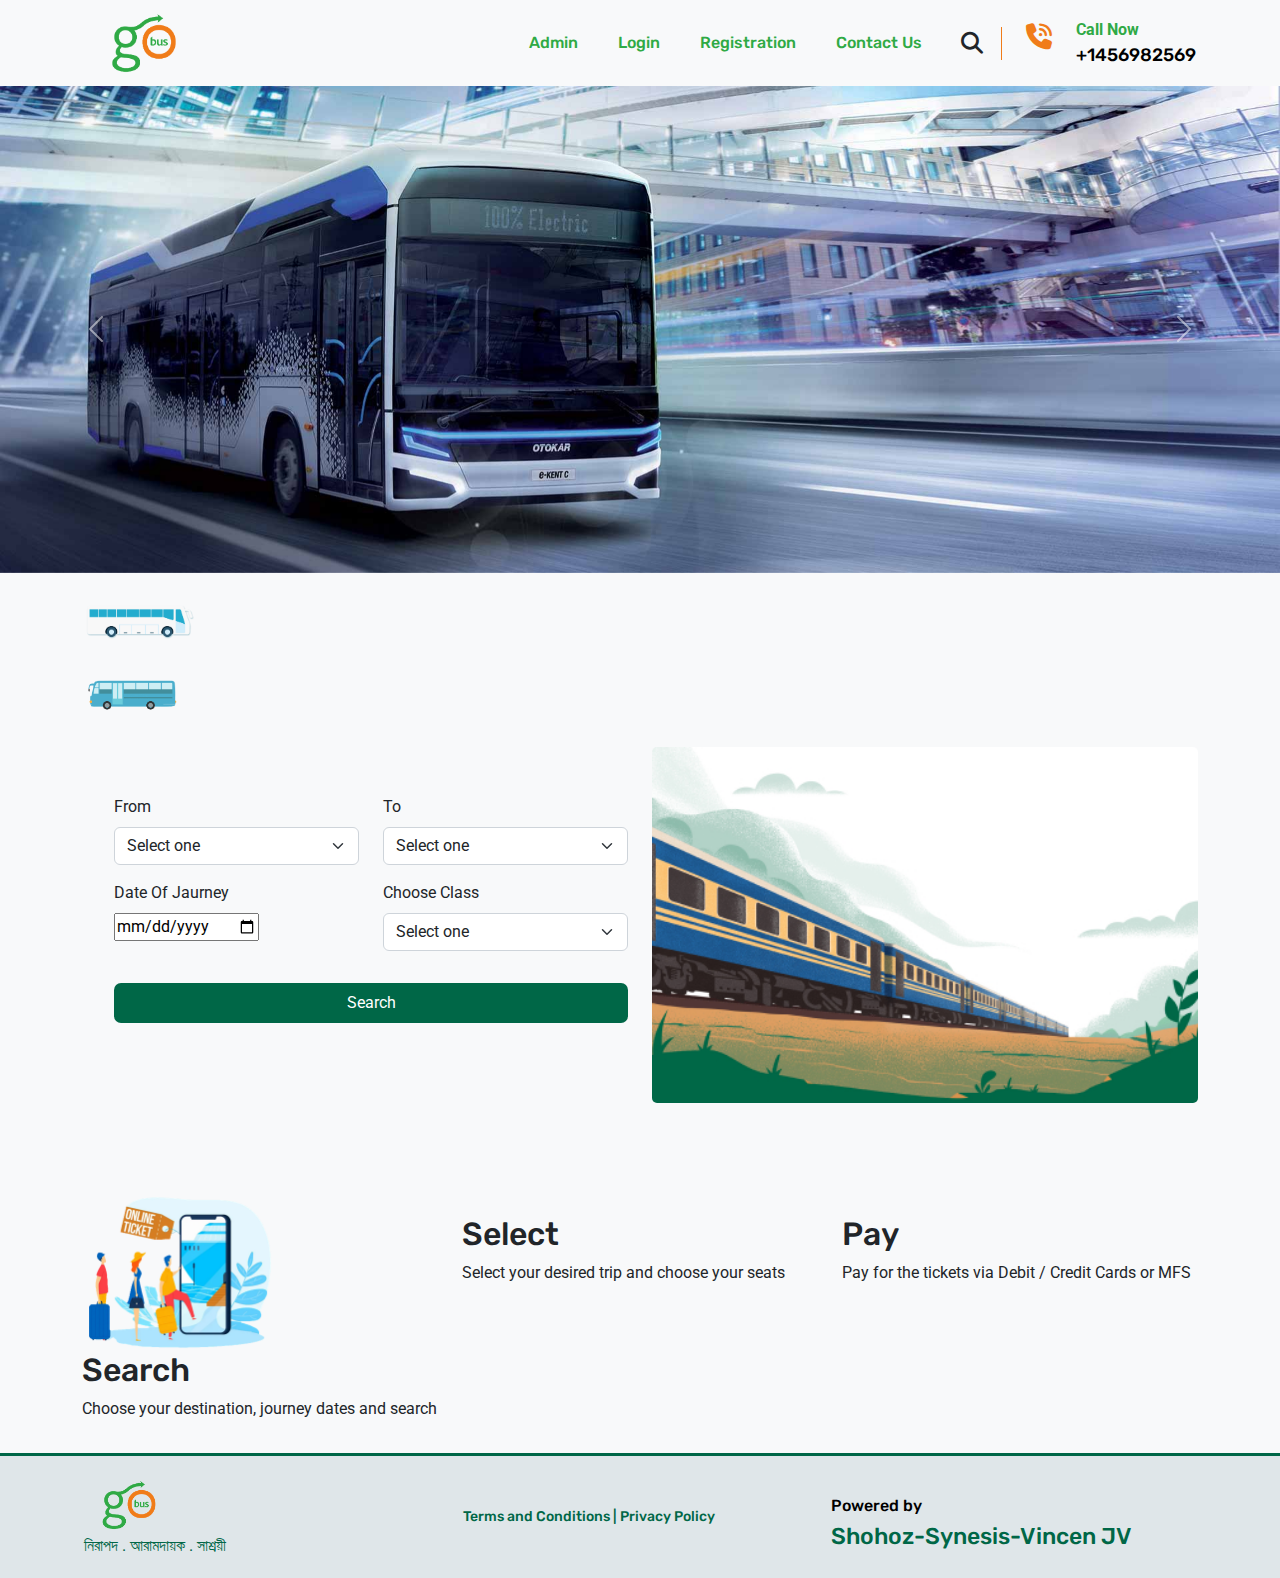
==== commit 0a0c4a24: "footer fix submit button fix" ====
--- a/index.html
+++ b/index.html
@@ -133,7 +133,7 @@
 <article>
     <div class="container">
         <div class="row">
-            <div class="col-md-6 ticket-start-end mt-5">
+            <div class="col-md-6 ticket-start-end mt-5 mb-5">
                 <ul class="search-bus">
 
                   <div class="row">
@@ -168,7 +168,7 @@
                   <div class="row">
                     <div class="col-md-3 journey-date">
                       <label for="" class="form-label">Date Of Jaurney</label>
-                      <input type="date" placeholder="">
+                      <input type="date"  placeholder="">
                     </div>
 
                     <div class="col-md-6">
--- a/assets/css/style.css
+++ b/assets/css/style.css
@@ -156,7 +156,25 @@
   color: white;
   border: transparent;
   border-radius: 7px;
-}
+
+  animation: button-animation 10s ease-in-out infinite;
+}
+@keyframes button-animation {
+  0% {
+    background-color: #2FAA45;
+  }
+  50% {
+    background-color: #F07C19;
+  }
+  100% {
+    background-color: #2FAA45;
+  }
+}
+
+
+
+
+/* ------------------------------------------------------------------------------------------ */
   .Weather img{
     width: 100%;
     border-radius: 5px;
@@ -167,10 +185,10 @@
   /*                                      Footer                                   */
   /* footer-section */
   .footer-div{
+    border-top: 3px solid #006747;
     height: 125px;
     background-color: #dfe6e9;
   }
-
 
   .footer-icon img{
     height: 50px;
